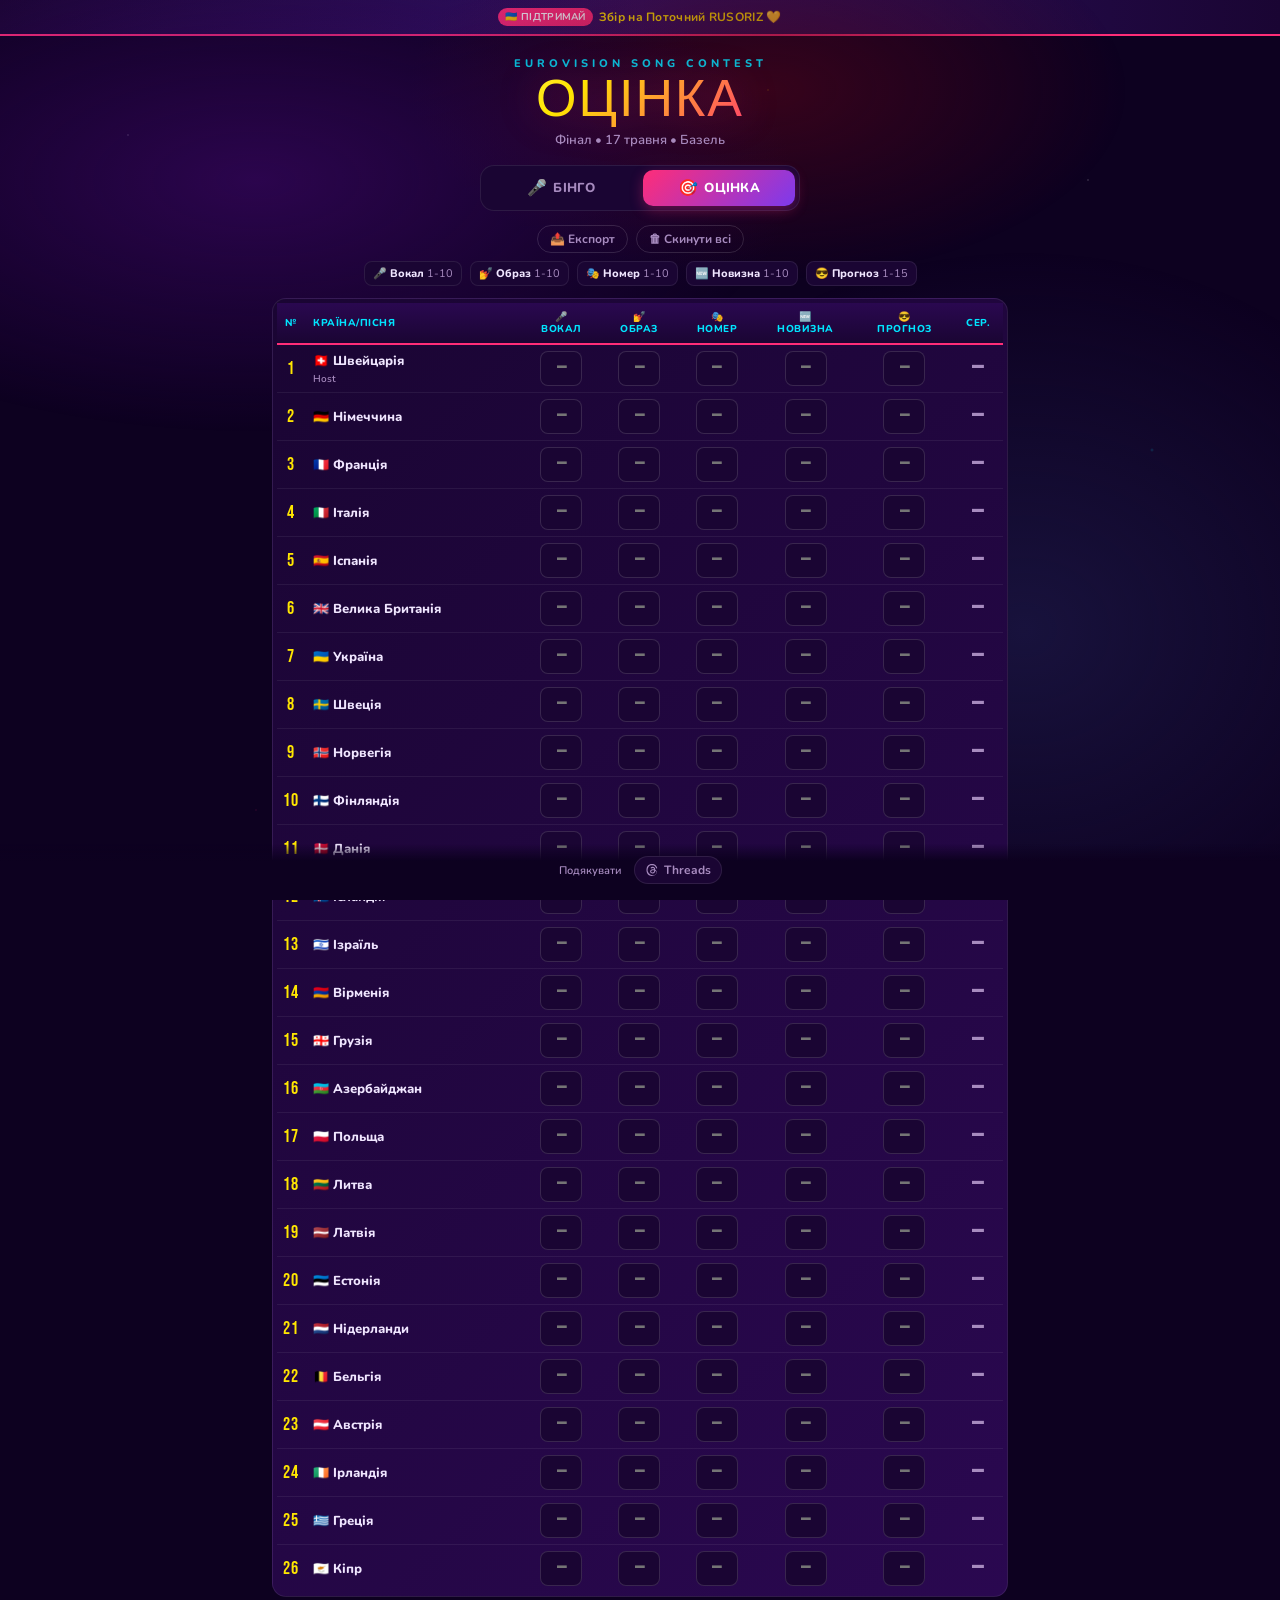
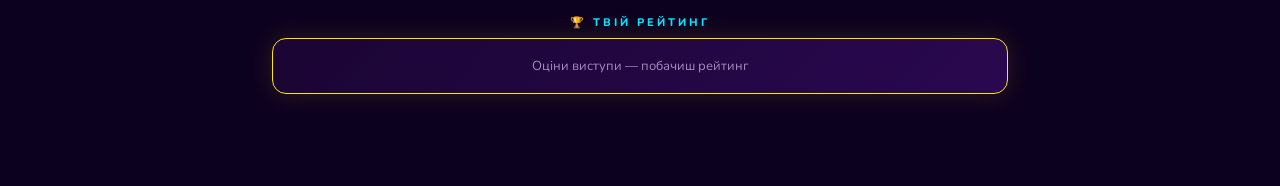
==== rate.html @ 0cf8e0b7 "new page with ratings" ====
<!doctype html>
<html lang="uk">
  <head>
    <meta charset="UTF-8" />
    <meta
      name="viewport"
      content="width=device-width, initial-scale=1.0, maximum-scale=1.0"
    />
    <meta name="theme-color" content="#1a0533" />
    <meta name="apple-mobile-web-app-capable" content="yes" />
    <meta
      name="apple-mobile-web-app-status-bar-style"
      content="black-translucent"
    />
    <meta name="apple-mobile-web-app-title" content="Eurovision Bingo" />
    <meta name="description" content="Оцінюй виступи на фіналі Євробачення 2026" />
    <link rel="manifest" href="manifest.json" />
    <link rel="apple-touch-icon" href="apple-touch-icon.png" />
    <link rel="icon" type="image/png" sizes="192x192" href="icon-192.png" />
    <link rel="icon" type="image/png" sizes="512x512" href="icon-512.png" />

    <!-- Google Analytics (GA4) з Consent Mode v2 -->
    <script
      async
      src="https://www.googletagmanager.com/gtag/js?id=G-YVQWF1XXP8"
    ></script>
    <script>
      window.dataLayer = window.dataLayer || [];
      function gtag() {
        dataLayer.push(arguments);
      }
      gtag("consent", "default", {
        analytics_storage: "denied",
        ad_storage: "denied",
        ad_user_data: "denied",
        ad_personalization: "denied",
      });
      gtag("js", new Date());
      gtag("config", "G-YVQWF1XXP8");
    </script>

    <title>🎤 Оцінювання — Eurovision Bingo 2026</title>
    <link rel="preconnect" href="https://fonts.googleapis.com" />
    <link
      href="https://fonts.googleapis.com/css2?family=Bebas+Neue&family=Nunito:wght@400;600;800;900&display=swap"
      rel="stylesheet"
    />
    <link rel="stylesheet" href="styles.css" />
  </head>
  <body>
    <!-- MONOBANK BANNER -->
    <div class="mono-banner">
      <a
        href="https://send.monobank.ua/jar/2JbpBYkhMv"
        target="_blank"
        rel="noopener"
      >
        <span class="mono-tag">🇺🇦 Підтримай</span>
        Збір на Поточний RUSORIZ 💛
      </a>
    </div>

    <div class="wrap rate-wrap">
      <!-- HEADER -->
      <div class="header">
        <div class="esc-logo">Eurovision Song Contest</div>
        <div class="title">ОЦІНКА</div>
        <div class="subtitle">Фінал • 17 травня • Базель</div>
      </div>

      <!-- PAGE TABS -->
      <div class="page-tabs">
        <a href="index.html" class="page-tab">
          <span class="page-tab-icon">🎤</span>
          <span class="page-tab-label">Бінго</span>
        </a>
        <a href="rate.html" class="page-tab active">
          <span class="page-tab-icon">🎯</span>
          <span class="page-tab-label">Оцінка</span>
        </a>
      </div>

      <!-- ACTIONS -->
      <div class="nav-row">
        <button class="rules-btn" onclick="exportRatings()">📤 Експорт</button>
        <button class="rules-btn" onclick="resetAllRatings()">
          🗑 Скинути всі
        </button>
      </div>

      <!-- LEGEND -->
      <div class="rate-legend">
        <div><b>🎤 Вокал</b> 1-10</div>
        <div><b>💅 Образ</b> 1-10</div>
        <div><b>🎭 Номер</b> 1-10</div>
        <div><b>🆕 Новизна</b> 1-10</div>
        <div><b>😎 Прогноз</b> 1-15</div>
      </div>

      <!-- TABLE -->
      <div class="rate-table-wrap">
        <table class="rate-table" id="rateTable">
          <thead>
            <tr>
              <th class="col-num">№</th>
              <th class="col-country">Країна/Пісня</th>
              <th class="col-score">🎤<br />Вокал</th>
              <th class="col-score">💅<br />Образ</th>
              <th class="col-score">🎭<br />Номер</th>
              <th class="col-score">🆕<br />Новизна</th>
              <th class="col-score">😎<br />Прогноз</th>
              <th class="col-avg">Сер.</th>
            </tr>
          </thead>
          <tbody id="rateBody"></tbody>
        </table>
      </div>

      <!-- LEADERBOARD -->
      <div class="section-label">🏆 Твій рейтинг</div>
      <div class="leaderboard" id="leaderboard">
        <div class="leaderboard-empty">
          Оціни виступи — побачиш рейтинг
        </div>
      </div>
    </div>

    <!-- SOCIAL FOOTER -->
    <div class="social-footer">
      <span class="made-by">Подякувати</span>
      <a
        class="social-link"
        href="https://www.threads.com/@i_kurnytskyi"
        target="_blank"
        rel="noopener"
      >
        <svg viewBox="0 0 24 24">
          <path
            d="M17.83 11.36c-.09-.04-.18-.08-.27-.12-.16-2.93-1.75-4.6-4.43-4.62h-.04c-1.6 0-2.93.68-3.75 1.93l1.47 1.01c.61-.92 1.56-1.12 2.28-1.12h.02c.9.01 1.58.27 2.02.78.32.37.54.88.65 1.52-.83-.14-1.73-.18-2.69-.13-2.71.16-4.45 1.74-4.33 3.94.06 1.12.62 2.08 1.57 2.71.81.53 1.85.79 2.93.73 1.43-.08 2.55-.62 3.34-1.62.6-.76.98-1.74 1.14-2.97.66.4 1.16.93 1.43 1.56.46 1.07.49 2.83-.95 4.26-1.26 1.26-2.78 1.8-5.07 1.82-2.54-.02-4.46-.83-5.71-2.42C5.07 16.13 4.45 14 4.43 12c.02-2 .64-4.13 1.81-5.61C7.49 4.8 9.41 3.99 11.95 3.97c2.56.02 4.51.83 5.81 2.4.64.78 1.12 1.76 1.43 2.92l1.84-.49c-.39-1.42-.99-2.65-1.84-3.68C17.55 2.92 15.13 1.94 12 1.92H12c-3.13.02-5.51 1-7.18 2.96C3.32 6.62 2.55 9.04 2.5 12v.01c.06 2.95.82 5.37 2.32 7.13C6.49 21.07 8.87 22.07 12 22.08h.01c2.78-.02 4.75-.74 6.36-2.36 2.13-2.13 2.07-4.79.92-6.51-.65-.97-1.59-1.79-2.46-1.85zm-4.7 4.78c-1.2.07-2.45-.47-2.51-1.61-.04-.85.6-1.79 2.59-1.91.23-.01.45-.02.67-.02.72 0 1.4.07 2.01.21-.23 2.84-1.55 3.26-2.76 3.33z"
          />
        </svg>
        Threads
      </a>
    </div>

    <script src="rate.js"></script>
  </body>
</html>
---- styles.css ----
:root {
  --bg: #0d0120;
  --surface: #1a0533;
  --surface2: #2a0850;
  --accent1: #ff2d78;
  --accent2: #00e5ff;
  --accent3: #ffe600;
  --gold: #ffd700;
  --text: #f0e6ff;
  --text-dim: #a78bbf;
  --cell-bg: #1e0640;
  --cell-checked: #ff2d78;
  --cell-checked2: #7c3aed;
  --radius: 14px;
  --glow1: 0 0 20px #ff2d7866;
  --glow2: 0 0 20px #00e5ff44;
}

* { box-sizing: border-box; margin: 0; padding: 0; -webkit-tap-highlight-color: transparent; }

body {
  font-family: 'Nunito', sans-serif;
  background: var(--bg);
  color: var(--text);
  min-height: 100vh;
  overflow-x: hidden;
  position: relative;
}

/* Stars background */
body::before {
  content: '';
  position: fixed;
  inset: 0;
  background-image:
    radial-gradient(1px 1px at 10% 15%, #fff8 0%, transparent 100%),
    radial-gradient(1px 1px at 30% 60%, #fff6 0%, transparent 100%),
    radial-gradient(1.5px 1.5px at 50% 30%, #fffc 0%, transparent 100%),
    radial-gradient(1px 1px at 70% 80%, #fff8 0%, transparent 100%),
    radial-gradient(1px 1px at 85% 20%, #fff6 0%, transparent 100%),
    radial-gradient(2px 2px at 90% 50%, #00e5ff44 0%, transparent 100%),
    radial-gradient(1px 1px at 20% 90%, #ff2d7844 0%, transparent 100%),
    radial-gradient(1.5px 1.5px at 60% 10%, #ffe60066 0%, transparent 100%);
  pointer-events: none;
  z-index: 0;
}

/* Gradient mesh bg */
body::after {
  content: '';
  position: fixed;
  inset: 0;
  background:
    radial-gradient(ellipse 60% 40% at 20% 20%, #3b0764aa 0%, transparent 70%),
    radial-gradient(ellipse 50% 60% at 80% 70%, #1e1b4baa 0%, transparent 70%),
    radial-gradient(ellipse 40% 30% at 60% 10%, #4c0519aa 0%, transparent 70%);
  pointer-events: none;
  z-index: 0;
}

.wrap { position: relative; z-index: 1; max-width: 480px; margin: 0 auto; padding: 0 12px 100px; }

/* MONOBANK BANNER */
.mono-banner {
  background: linear-gradient(90deg, #1a0533, #2d1060, #1a0533);
  border-bottom: 2px solid var(--accent1);
  padding: 8px 16px;
  text-align: center;
  font-size: 12px;
  font-weight: 700;
  letter-spacing: 0.3px;
}
.mono-banner a {
  color: var(--accent3);
  text-decoration: none;
  display: flex;
  align-items: center;
  justify-content: center;
  gap: 6px;
}
.mono-banner a:hover { color: #fff; }
.mono-tag { background: var(--accent1); color: #fff; padding: 2px 7px; border-radius: 20px; font-size: 10px; text-transform: uppercase; }

/* HEADER */
.header {
  padding: 20px 0 8px;
  text-align: center;
  position: relative;
}
.esc-logo {
  font-size: 11px;
  font-weight: 800;
  letter-spacing: 4px;
  text-transform: uppercase;
  color: var(--accent2);
  opacity: 0.8;
  margin-bottom: 4px;
}
.title {
  font-family: 'Bebas Neue', sans-serif;
  font-size: 52px;
  line-height: 1;
  background: linear-gradient(135deg, #fff 0%, var(--accent3) 40%, var(--accent1) 70%, var(--accent2) 100%);
  -webkit-background-clip: text;
  -webkit-text-fill-color: transparent;
  background-clip: text;
  letter-spacing: 2px;
  filter: drop-shadow(0 0 20px #ff2d7855);
}
.subtitle {
  font-size: 13px;
  color: var(--text-dim);
  margin-top: 4px;
  font-weight: 600;
}

/* HEART DECO */
.heart-row {
  display: flex;
  justify-content: center;
  gap: 6px;
  margin: 10px 0;
  font-size: 18px;
  animation: pulse 2s ease-in-out infinite;
}
@keyframes pulse {
  0%,100% { transform: scale(1); }
  50% { transform: scale(1.1); }
}

/* PACK SELECTOR */
.section-label {
  font-size: 11px;
  font-weight: 800;
  letter-spacing: 3px;
  text-transform: uppercase;
  color: var(--accent2);
  margin: 18px 0 8px;
  text-align: center;
}
.packs-wrap {
  position: relative;
  margin: 0 -4px;
}
.packs-wrap::after {
  content: '';
  position: absolute;
  top: 0; right: 0; bottom: 6px;
  width: 28px;
  background: linear-gradient(90deg, transparent, var(--bg) 85%);
  pointer-events: none;
  border-radius: 0 30px 30px 0;
}
.packs {
  display: flex;
  gap: 8px;
  overflow-x: auto;
  /* top/bottom/left padding потрібен щоб glow активної кнопки не обрізався scroll-контейнером */
  padding: 10px 18px 12px 10px;
  margin: -6px 0 -8px; /* компенсуємо приріст висоти */
  scrollbar-width: none;
  -webkit-overflow-scrolling: touch;
  scroll-snap-type: x proximity;
}
.packs::-webkit-scrollbar { display: none; }
.pack-btn {
  flex: 0 0 auto;
  background: var(--surface);
  border: 2px solid #ffffff22;
  border-radius: 30px;
  padding: 7px 14px;
  font-family: 'Nunito', sans-serif;
  font-size: 12px;
  font-weight: 800;
  color: var(--text-dim);
  cursor: pointer;
  transition: all 0.2s;
  white-space: nowrap;
  scroll-snap-align: start;
}
.pack-btn:hover { border-color: var(--accent1); color: var(--text); }
.pack-btn.active {
  background: linear-gradient(135deg, var(--accent1), var(--cell-checked2));
  border-color: transparent;
  color: #fff;
  box-shadow: var(--glow1);
}

/* PLAYER NAME */
.name-row {
  display: flex;
  gap: 8px;
  margin: 4px 0 12px;
}
.name-input {
  flex: 1;
  background: var(--surface);
  border: 2px solid #ffffff22;
  border-radius: 10px;
  padding: 10px 14px;
  font-family: 'Nunito', sans-serif;
  font-size: 14px;
  font-weight: 700;
  color: var(--text);
  outline: none;
  transition: border-color 0.2s;
}
.name-input:focus { border-color: var(--accent2); }
.name-input::placeholder { color: var(--text-dim); }
.shuffle-btn {
  background: var(--surface2);
  border: 2px solid #ffffff22;
  border-radius: 10px;
  padding: 10px 14px;
  font-size: 18px;
  cursor: pointer;
  transition: all 0.2s;
  color: var(--text);
}
.shuffle-btn:hover { border-color: var(--accent3); transform: rotate(180deg); }

/* BINGO CARD */
.card-wrap {
  position: relative;
}
.card-header {
  display: flex;
  justify-content: space-between;
  align-items: center;
  margin-bottom: 8px;
}
.player-tag {
  font-size: 13px;
  font-weight: 800;
  color: var(--accent3);
}
.progress-bar-wrap {
  flex: 1;
  margin: 0 12px;
  height: 6px;
  background: var(--surface2);
  border-radius: 10px;
  overflow: hidden;
}
.progress-bar {
  height: 100%;
  background: linear-gradient(90deg, var(--accent1), var(--accent2));
  border-radius: 10px;
  transition: width 0.4s cubic-bezier(.34,1.56,.64,1);
  width: 0%;
}
.progress-txt { font-size: 12px; color: var(--text-dim); font-weight: 700; }

.bingo-grid {
  display: grid;
  grid-template-columns: repeat(5, 1fr);
  gap: 5px;
}

.bingo-cell {
  aspect-ratio: 5 / 6;
  background: var(--cell-bg);
  border: 1.5px solid #ffffff18;
  border-radius: 10px;
  display: flex;
  flex-direction: column;
  align-items: center;
  justify-content: center;
  text-align: center;
  font-weight: 800;
  line-height: 1.15;
  padding: 5px 4px;
  cursor: pointer;
  transition: all 0.2s cubic-bezier(.34,1.56,.64,1);
  user-select: none;
  position: relative;
  overflow: hidden;
  color: var(--text);
  gap: 2px;
}
.bingo-cell::before {
  content: '';
  position: absolute;
  inset: 0;
  background: linear-gradient(135deg, #ffffff08, transparent);
  border-radius: inherit;
}
.bingo-cell:hover { transform: scale(1.05); border-color: var(--accent1); }
.bingo-cell.checked {
  background: linear-gradient(135deg, var(--accent1) 0%, var(--cell-checked2) 100%);
  border-color: transparent;
  box-shadow: var(--glow1);
  color: #fff;
  transform: scale(1.04);
}
.bingo-cell.checked::after {
  content: '✓';
  position: absolute;
  top: 2px; right: 4px;
  font-size: 10px;
  opacity: 0.6;
}
.bingo-cell.free {
  background: linear-gradient(135deg, var(--accent3), #ff8c00);
  border-color: transparent;
  color: var(--bg);
  font-size: 13px;
  box-shadow: 0 0 15px #ffe60055;
}
.bingo-cell.free .cell-emoji { font-size: 18px; }
.bingo-cell.line-win {
  animation: lineWin 0.5s ease forwards;
}
@keyframes lineWin {
  0% { transform: scale(1); }
  50% { transform: scale(1.15); box-shadow: 0 0 30px var(--accent3); }
  100% { transform: scale(1.06); }
}
.cell-emoji {
  font-size: 18px;
  line-height: 1;
  flex: 0 0 auto;
}
.cell-text {
  display: block;
  width: 100%;
  font-size: 10px;
  word-break: break-word;
  overflow-wrap: anywhere;
  hyphens: auto;
}

/* BINGO LETTERS */
.bingo-letters {
  display: grid;
  grid-template-columns: repeat(5, 1fr);
  gap: 5px;
  margin-bottom: 5px;
}
.bingo-letter {
  text-align: center;
  font-family: 'Bebas Neue', sans-serif;
  font-size: 22px;
  color: var(--accent2);
  letter-spacing: 1px;
}

/* WIN OVERLAY */
.win-overlay {
  display: none;
  position: fixed;
  inset: 0;
  background: #0d012099;
  backdrop-filter: blur(10px);
  z-index: 100;
  align-items: center;
  justify-content: center;
  flex-direction: column;
  text-align: center;
  padding: 24px;
}
.win-overlay.show { display: flex; animation: fadeIn 0.4s ease; }
@keyframes fadeIn { from { opacity: 0; transform: scale(0.9); } to { opacity: 1; transform: scale(1); } }

.win-box {
  background: linear-gradient(135deg, var(--surface) 0%, var(--surface2) 100%);
  border: 2px solid var(--accent3);
  border-radius: 24px;
  padding: 32px 28px;
  max-width: 340px;
  width: 100%;
  box-shadow: 0 0 60px #ffe60044, 0 0 120px #ff2d7822;
}
.win-title {
  font-family: 'Bebas Neue', sans-serif;
  font-size: 64px;
  line-height: 1;
  background: linear-gradient(135deg, var(--accent3), var(--accent1));
  -webkit-background-clip: text;
  -webkit-text-fill-color: transparent;
  background-clip: text;
  animation: shimmer 1.5s linear infinite;
}
@keyframes shimmer {
  0% { filter: hue-rotate(0deg) drop-shadow(0 0 10px #ffe60099); }
  100% { filter: hue-rotate(30deg) drop-shadow(0 0 20px #ff2d7899); }
}
.win-subtitle { font-size: 16px; color: var(--text-dim); margin: 8px 0 20px; font-weight: 600; }
.confetti-row { font-size: 32px; margin-bottom: 12px; }
.btn {
  display: inline-flex;
  align-items: center;
  gap: 8px;
  padding: 12px 24px;
  border-radius: 30px;
  font-family: 'Nunito', sans-serif;
  font-size: 15px;
  font-weight: 800;
  cursor: pointer;
  border: none;
  transition: all 0.2s;
  text-decoration: none;
}
.btn-primary {
  background: linear-gradient(135deg, var(--accent1), var(--cell-checked2));
  color: #fff;
  box-shadow: var(--glow1);
}
.btn-primary:hover { transform: scale(1.05); }
.btn-secondary {
  background: var(--surface2);
  color: var(--text);
  border: 2px solid #ffffff22;
  margin-top: 10px;
}
.btn-secondary:hover { border-color: var(--accent2); }
.win-btns { display: flex; flex-direction: column; gap: 8px; }

/* INSTALL BANNER */
.install-banner {
  background: var(--surface2);
  border: 1.5px solid var(--accent2);
  border-radius: var(--radius);
  padding: 12px 16px;
  margin: 14px 0;
  display: flex;
  align-items: center;
  gap: 12px;
  cursor: pointer;
}
.install-banner.hidden { display: none; }
.install-icon { font-size: 28px; }
.install-text { flex: 1; }
.install-text strong { display: block; font-size: 13px; color: var(--accent2); }
.install-text span { font-size: 11px; color: var(--text-dim); line-height: 1.4; }
.install-close { font-size: 18px; color: var(--text-dim); padding: 4px; cursor: pointer; }

/* SOCIAL FOOTER */
.social-footer {
  position: fixed;
  bottom: 0; left: 0; right: 0;
  background: linear-gradient(0deg, var(--bg) 70%, transparent);
  padding: 12px 16px 16px;
  display: flex;
  align-items: center;
  justify-content: center;
  gap: 12px;
  z-index: 10;
}
.made-by { font-size: 11px; color: var(--text-dim); font-weight: 600; }
.social-link {
  display: flex;
  align-items: center;
  gap: 5px;
  color: var(--text-dim);
  text-decoration: none;
  font-size: 12px;
  font-weight: 700;
  padding: 5px 10px;
  border-radius: 20px;
  background: var(--surface);
  border: 1.5px solid #ffffff18;
  transition: all 0.2s;
}
.social-link:hover { color: var(--text); border-color: var(--accent1); }
.social-link svg { width: 14px; height: 14px; fill: currentColor; }

/* EASTER EGG */
.easter-egg {
  position: fixed;
  bottom: 60px;
  right: 16px;
  width: 36px;
  height: 36px;
  background: radial-gradient(circle, #ffe60033, transparent);
  border-radius: 50%;
  cursor: pointer;
  opacity: 0.15;
  transition: opacity 0.3s;
  display: flex;
  align-items: center;
  justify-content: center;
  font-size: 18px;
  z-index: 5;
}
.easter-egg:hover { opacity: 1; }

/* ANIMATIONS */
@keyframes cellPop {
  0% { transform: scale(1); }
  40% { transform: scale(1.25) rotate(-3deg); }
  100% { transform: scale(1.04); }
}
.cell-pop { animation: cellPop 0.3s cubic-bezier(.34,1.56,.64,1) forwards; }

/* BINGO shout */
.bingo-shout {
  position: fixed;
  top: 50%;
  left: 50%;
  transform: translate(-50%, -50%) scale(0);
  font-family: 'Bebas Neue', sans-serif;
  font-size: 120px;
  color: var(--accent3);
  text-shadow: 0 0 40px #ffe600, 0 0 80px #ff2d78;
  pointer-events: none;
  z-index: 200;
  animation: none;
}
.bingo-shout.fire {
  animation: shoutAnim 0.8s cubic-bezier(.34,1.56,.64,1) forwards;
}
@keyframes shoutAnim {
  0% { transform: translate(-50%, -50%) scale(0) rotate(-10deg); opacity: 0; }
  50% { transform: translate(-50%, -50%) scale(1.2) rotate(5deg); opacity: 1; }
  80% { transform: translate(-50%, -50%) scale(0.95) rotate(-2deg); opacity: 1; }
  100% { transform: translate(-50%, -50%) scale(1) rotate(0deg); opacity: 1; }
}

/* Sparkles */
.sparkle {
  position: fixed;
  pointer-events: none;
  z-index: 150;
  font-size: 20px;
  animation: sparkleFly 1s ease-out forwards;
}
@keyframes sparkleFly {
  0% { transform: translate(0,0) scale(1); opacity: 1; }
  100% { transform: translate(var(--tx), var(--ty)) scale(0); opacity: 0; }
}

.stats-row {
  display: flex;
  gap: 8px;
  margin: 10px 0;
}
.stat-box {
  flex: 1;
  background: var(--surface);
  border-radius: 10px;
  padding: 10px;
  text-align: center;
  border: 1.5px solid #ffffff12;
}
.stat-num {
  font-family: 'Bebas Neue', sans-serif;
  font-size: 28px;
  color: var(--accent2);
  line-height: 1;
}
.stat-lbl { font-size: 9px; font-weight: 800; color: var(--text-dim); text-transform: uppercase; letter-spacing: 1px; }

/* Rules popup */
.rules-btn {
  background: none;
  border: 1.5px solid #ffffff22;
  border-radius: 20px;
  padding: 5px 12px;
  color: var(--text-dim);
  font-size: 12px;
  font-weight: 700;
  cursor: pointer;
  font-family: 'Nunito', sans-serif;
  transition: all 0.2s;
}
.rules-btn:hover { color: var(--text); border-color: var(--accent2); }

/* ROTATE HINT */
.rotate-hint {
  position: fixed;
  top: 40px;
  left: 8px;
  z-index: 20;
  display: inline-flex;
  align-items: center;
  gap: 4px;
  padding: 5px 9px 5px 7px;
  background: rgba(26, 5, 51, 0.7);
  border: 1px solid #ffffff22;
  border-radius: 20px;
  font-size: 11px;
  font-weight: 700;
  color: var(--text-dim);
  letter-spacing: 0.3px;
  cursor: pointer;
  opacity: 0;
  transform: translateY(-4px);
  pointer-events: none;
  transition: opacity 0.4s ease, transform 0.4s ease;
  backdrop-filter: blur(6px);
  animation: rotateHintNudge 5s ease-in-out 2s infinite;
}
.rotate-hint.visible {
  opacity: 0.55;
  transform: translateY(0);
  pointer-events: auto;
}
.rotate-hint:hover { opacity: 1; border-color: var(--accent2); color: var(--text); }
.rotate-hint-phone {
  font-size: 14px;
  display: inline-block;
  transform-origin: center;
  animation: rotatePhone 5s ease-in-out 2s infinite;
}
.rotate-hint-arrow {
  font-size: 12px;
  color: var(--accent2);
  display: inline-block;
  animation: rotateArrow 5s ease-in-out 2s infinite;
}
.rotate-hint-text { font-size: 10px; opacity: 0.85; }

@keyframes rotateHintNudge {
  0%, 12%, 100% { transform: translateY(0); }
  6% { transform: translateY(-2px); }
}
@keyframes rotatePhone {
  0%, 50%, 100% { transform: rotate(0deg); }
  10% { transform: rotate(-15deg); }
  20% { transform: rotate(-90deg); }
  30% { transform: rotate(-90deg); }
  40% { transform: rotate(0deg); }
}
@keyframes rotateArrow {
  0%, 50%, 100% { opacity: 0.4; }
  20% { opacity: 1; }
}
.rotate-hint.dismissed { display: none !important; }

@media (orientation: landscape) {
  .rotate-hint { display: none; }

  /* Landscape: розширюємо область картки, щоб плитки стали більшими */
  .wrap { max-width: 760px; padding-bottom: 80px; }
  .bingo-cell { font-size: 11px; padding: 6px; }
  .cell-emoji { font-size: 18px; }
}

/* RULES MODAL */
.rules-overlay {
  display: none;
  position: fixed;
  inset: 0;
  background: #0d012099;
  backdrop-filter: blur(10px);
  z-index: 150;
  align-items: flex-start;
  justify-content: center;
  padding: 24px 12px;
  overflow-y: auto;
}
.rules-overlay.show { display: flex; animation: fadeIn 0.3s ease; }

.rules-box {
  position: relative;
  background: linear-gradient(135deg, var(--surface) 0%, var(--surface2) 100%);
  border: 2px solid var(--accent2);
  border-radius: 24px;
  padding: 28px 22px 22px;
  max-width: 440px;
  width: 100%;
  margin: auto 0;
  box-shadow: 0 0 40px #00e5ff33, 0 0 100px #ff2d7822;
}

.rules-close {
  position: absolute;
  top: 12px; right: 12px;
  width: 32px; height: 32px;
  border-radius: 50%;
  background: var(--surface2);
  border: 1.5px solid #ffffff22;
  color: var(--text-dim);
  font-size: 14px;
  font-weight: 800;
  cursor: pointer;
  transition: all 0.2s;
  display: flex;
  align-items: center;
  justify-content: center;
  font-family: 'Nunito', sans-serif;
}
.rules-close:hover { color: var(--text); border-color: var(--accent1); transform: rotate(90deg); }

.rules-title {
  font-family: 'Bebas Neue', sans-serif;
  font-size: 36px;
  line-height: 1;
  text-align: center;
  background: linear-gradient(135deg, var(--accent3), var(--accent1) 60%, var(--accent2));
  -webkit-background-clip: text;
  -webkit-text-fill-color: transparent;
  background-clip: text;
  letter-spacing: 1.5px;
  margin-bottom: 18px;
}

.rules-section {
  background: rgba(255,255,255,0.03);
  border: 1px solid #ffffff14;
  border-radius: 12px;
  padding: 10px 12px;
  margin-bottom: 8px;
}
.rules-h {
  font-size: 14px;
  font-weight: 800;
  color: var(--accent3);
  letter-spacing: 0.3px;
  margin-bottom: 4px;
}
.rules-section p {
  font-size: 13px;
  line-height: 1.45;
  color: var(--text);
  font-weight: 500;
}
.rules-section p b {
  color: var(--accent2);
  font-weight: 800;
}

.rules-ok {
  width: 100%;
  margin-top: 12px;
  justify-content: center;
}

/* INSTALL BUTTON */
.install-btn {
  font-size: 16px;
  padding: 5px 10px;
}
.install-btn:hover { color: var(--accent3); border-color: var(--accent3); }

/* Якщо вже встановлено — ховаємо всі точки входу */
body.is-installed .install-banner,
body.is-installed .install-btn { display: none !important; }

/* Робимо банер банер-кнопкою, із hover/active */
.install-banner { transition: transform 0.2s, border-color 0.2s; }
.install-banner:hover { transform: translateY(-1px); border-color: var(--accent3); }
.install-banner:active { transform: scale(0.98); }

/* INSTALL HELP MODAL */
.install-lead {
  font-size: 14px;
  color: var(--text);
  margin-bottom: 14px;
  line-height: 1.4;
  font-weight: 600;
}
.install-step {
  display: flex;
  gap: 12px;
  align-items: flex-start;
  background: rgba(255,255,255,0.03);
  border: 1px solid #ffffff14;
  border-radius: 12px;
  padding: 12px;
  margin-bottom: 8px;
}
.install-step-num {
  flex: 0 0 28px;
  width: 28px;
  height: 28px;
  border-radius: 50%;
  background: linear-gradient(135deg, var(--accent1), var(--cell-checked2));
  color: #fff;
  font-family: 'Bebas Neue', sans-serif;
  font-size: 18px;
  display: flex;
  align-items: center;
  justify-content: center;
  box-shadow: var(--glow1);
}
.install-step-text {
  flex: 1;
  font-size: 13px;
  line-height: 1.45;
  color: var(--text);
  font-weight: 500;
}
.install-step-text b { color: var(--accent2); font-weight: 800; }
.install-step-icon {
  display: inline-block;
  font-size: 16px;
  vertical-align: middle;
  margin: 0 2px;
}
.install-note {
  font-size: 12px;
  color: var(--text-dim);
  margin-top: 10px;
  padding: 8px 10px;
  background: rgba(0, 229, 255, 0.06);
  border-left: 3px solid var(--accent2);
  border-radius: 6px;
  line-height: 1.4;
}
.install-note b { color: var(--accent2); }

/* EASTER EGG #2 — gift */
.gift-egg {
  position: fixed;
  left: 50%;
  bottom: 60px;
  transform: translateX(-50%) translateY(8px);
  display: none;
  align-items: center;
  gap: 6px;
  padding: 6px 14px;
  font-family: 'Bebas Neue', sans-serif;
  font-size: 18px;
  letter-spacing: 1.5px;
  text-transform: uppercase;
  color: var(--accent3);
  opacity: 0;
  pointer-events: none;
  cursor: pointer;
  z-index: 6;
  user-select: none;
  text-shadow: 0 0 18px #ffe60088, 0 0 32px #ff2d7855;
  transition: transform 0.4s ease, opacity 0.4s ease;
}
.gift-egg.visible {
  display: inline-flex;
  opacity: 0.45;
  pointer-events: auto;
  animation: giftFloat 4s ease-in-out infinite;
}
.gift-egg.visible:hover { opacity: 0.95; }
.gift-egg-emoji {
  font-size: 22px;
  display: inline-block;
  animation: giftWiggle 3s ease-in-out infinite;
}
.gift-egg-text {
  background: linear-gradient(90deg, var(--accent3), var(--accent1), var(--accent2), var(--accent3));
  background-size: 300% 100%;
  -webkit-background-clip: text;
  -webkit-text-fill-color: transparent;
  background-clip: text;
  animation: giftShimmer 3s linear infinite;
}
@keyframes giftFloat {
  0%, 100% { transform: translateX(-50%) translateY(0); opacity: 0.45; }
  50% { transform: translateX(-50%) translateY(-6px); opacity: 0.7; }
}
@keyframes giftWiggle {
  0%, 100% { transform: rotate(0deg); }
  25% { transform: rotate(-8deg); }
  75% { transform: rotate(8deg); }
}
@keyframes giftShimmer {
  0% { background-position: 0% 50%; }
  100% { background-position: 300% 50%; }
}

/* Якщо win-overlay або інша модалка відкрита — ховаємо подарунок */
body:has(.win-overlay.show) .gift-egg,
body:has(.rules-overlay.show) .gift-egg { display: none !important; }

/* CUSTOM EDIT ROW (contextual, shows only when "Свої" pack is active) */
.custom-edit-row {
  display: flex;
  justify-content: center;
  margin: 4px 0 0;
  animation: customEditFadeIn 0.3s ease;
}
.custom-edit-row[hidden] { display: none; }
@keyframes customEditFadeIn {
  from { opacity: 0; transform: translateY(-4px); }
  to { opacity: 1; transform: translateY(0); }
}
.custom-edit-btn-inline {
  display: inline-flex;
  align-items: center;
  gap: 6px;
  padding: 7px 14px;
  background: rgba(255, 230, 0, 0.06);
  border: 1.5px dashed var(--accent3);
  border-radius: 20px;
  font-family: 'Nunito', sans-serif;
  font-size: 12px;
  font-weight: 800;
  color: var(--accent3);
  cursor: pointer;
  transition: all 0.2s;
}
.custom-edit-btn-inline:hover {
  background: rgba(255, 230, 0, 0.15);
  transform: translateY(-1px);
}
.custom-edit-icon { font-size: 14px; }

/* SETTINGS CARD (game-mode toggles — visually different from pack chips) */
.settings-card {
  display: flex;
  align-items: center;
  gap: 12px;
  padding: 12px 14px;
  background: linear-gradient(135deg, var(--surface), var(--surface2));
  border: 1.5px solid #ffffff15;
  border-radius: 14px;
  margin-bottom: 8px;
  cursor: pointer;
  transition: all 0.2s;
  position: relative;
  overflow: hidden;
}
.settings-card::before {
  content: '';
  position: absolute;
  inset: 0;
  background: linear-gradient(135deg, transparent 60%, #ff2d7811);
  pointer-events: none;
  transition: opacity 0.3s;
  opacity: 0;
}
.settings-card:hover { border-color: var(--accent1); }
.settings-card:hover::before { opacity: 1; }
.settings-card:active { transform: scale(0.99); }

.settings-icon {
  font-size: 28px;
  flex: 0 0 auto;
  line-height: 1;
  filter: grayscale(0.4);
  transition: filter 0.2s;
}
.settings-card:has(.toggle-switch.active) .settings-icon {
  filter: grayscale(0) drop-shadow(0 0 6px #ff2d7866);
}

.settings-info {
  flex: 1;
  min-width: 0;
}
.settings-title {
  font-size: 15px;
  font-weight: 800;
  color: var(--text);
  letter-spacing: 0.2px;
  margin-bottom: 2px;
}
.settings-desc {
  font-size: 11px;
  font-weight: 600;
  color: var(--text-dim);
  line-height: 1.3;
}

/* iOS-style toggle switch */
.toggle-switch {
  position: relative;
  width: 48px;
  height: 28px;
  flex: 0 0 auto;
  background: var(--surface2);
  border: 1.5px solid #ffffff22;
  border-radius: 20px;
  cursor: pointer;
  transition: all 0.25s ease;
  box-shadow: inset 0 1px 3px rgba(0, 0, 0, 0.3);
}
.toggle-switch::before {
  content: '';
  position: absolute;
  top: 2px;
  left: 2px;
  width: 20px;
  height: 20px;
  background: #fff;
  border-radius: 50%;
  transition: transform 0.25s cubic-bezier(.34, 1.56, .64, 1);
  box-shadow: 0 2px 4px rgba(0, 0, 0, 0.4);
}
.toggle-switch.active {
  background: linear-gradient(135deg, var(--accent1), var(--cell-checked2));
  border-color: transparent;
  box-shadow: 0 0 14px #ff2d7866, inset 0 1px 2px rgba(0, 0, 0, 0.2);
}
.toggle-switch.active::before {
  transform: translateX(20px);
}

/* Hard-center cell: відрізняється від звичайних легкою рамкою */
.bingo-cell.hard-center {
  border: 1.5px dashed var(--accent3);
  box-shadow: inset 0 0 12px #ffe60022;
}
.bingo-cell.hard-center.checked { border-style: solid; }

/* CUSTOM EVENTS EDITOR */
.custom-form {
  display: flex;
  gap: 6px;
  margin-bottom: 10px;
}
.custom-emoji-input {
  flex: 0 0 60px;
  text-align: center;
  font-size: 22px;
}
.custom-form .name-input { font-size: 13px; padding: 9px 10px; }
.custom-add-btn {
  flex: 0 0 auto;
  padding: 8px 14px;
  font-size: 18px;
}
.custom-counter {
  text-align: center;
  font-size: 12px;
  font-weight: 800;
  color: var(--text-dim);
  letter-spacing: 0.5px;
  margin-bottom: 8px;
  padding: 4px 10px;
  background: rgba(255,255,255,0.03);
  border-radius: 10px;
}
.custom-counter.ok { color: var(--accent3); }
.custom-list {
  display: flex;
  flex-direction: column;
  gap: 4px;
  max-height: 280px;
  overflow-y: auto;
  margin-bottom: 12px;
  padding-right: 4px;
}
.custom-item {
  display: flex;
  align-items: center;
  gap: 8px;
  background: rgba(255,255,255,0.04);
  border: 1px solid #ffffff10;
  border-radius: 8px;
  padding: 6px 10px;
}
.custom-item-emoji { font-size: 20px; flex: 0 0 28px; text-align: center; }
.custom-item-text { flex: 1; font-size: 13px; color: var(--text); word-break: break-word; }
.custom-item-del {
  flex: 0 0 auto;
  background: transparent;
  border: 1px solid transparent;
  color: var(--text-dim);
  font-size: 15px;
  padding: 4px 8px;
  border-radius: 6px;
  cursor: pointer;
  transition: all 0.2s;
}
.custom-item-del:hover { color: var(--accent1); border-color: var(--accent1); }

/* CUSTOM SHARE / IMPORT */
.custom-share-btn {
  width: 100%;
  justify-content: center;
  margin-top: 8px;
  background: rgba(0, 229, 255, 0.08);
  border: 1.5px dashed var(--accent2);
  color: var(--accent2);
}
.custom-share-btn:hover {
  background: rgba(0, 229, 255, 0.18);
  border-color: var(--accent2);
}

.import-count {
  display: block;
  font-size: 12px;
  color: var(--text-dim);
  margin-top: 4px;
  font-weight: 600;
}
.import-more {
  text-align: center;
  font-size: 12px;
  color: var(--text-dim);
  font-style: italic;
  padding: 6px;
}
.import-actions {
  display: flex;
  flex-direction: column;
  gap: 6px;
  margin-top: 12px;
}
.import-actions .btn {
  width: 100%;
  justify-content: center;
}

/* COOKIE CONSENT BANNER */
.cookie-banner {
  position: fixed;
  left: 12px;
  right: 12px;
  bottom: 80px; /* над social-footer */
  max-width: 460px;
  margin: 0 auto;
  background: linear-gradient(135deg, var(--surface), var(--surface2));
  border: 1.5px solid var(--accent2);
  border-radius: 14px;
  padding: 14px 16px;
  z-index: 200;
  box-shadow: 0 10px 40px rgba(0, 0, 0, 0.5), 0 0 30px #00e5ff22;
  display: none;
  animation: cookieSlideUp 0.4s cubic-bezier(.34, 1.56, .64, 1);
}
.cookie-banner.show { display: block; }

@keyframes cookieSlideUp {
  from { opacity: 0; transform: translateY(24px); }
  to { opacity: 1; transform: translateY(0); }
}

.cookie-text {
  font-size: 13px;
  line-height: 1.45;
  color: var(--text);
  margin-bottom: 10px;
  font-weight: 600;
}
.cookie-text b { color: var(--accent2); font-weight: 800; }

.cookie-actions {
  display: flex;
  gap: 8px;
}
.cookie-actions .btn {
  flex: 1;
  justify-content: center;
  padding: 10px 12px;
  font-size: 13px;
  margin-top: 0;
}

/* RATE PAGE */
.rate-wrap { max-width: 760px; }

.nav-row {
  display: flex;
  gap: 8px;
  justify-content: center;
  margin: 8px 0 4px;
  flex-wrap: wrap;
}

.rate-legend {
  display: flex;
  gap: 8px;
  flex-wrap: wrap;
  justify-content: center;
  margin: 8px 0 12px;
  font-size: 11px;
  color: var(--text-dim);
}
.rate-legend > div {
  background: var(--surface);
  border: 1px solid #ffffff15;
  border-radius: 8px;
  padding: 4px 8px;
}
.rate-legend b { color: var(--text); font-weight: 800; }

.rate-table-wrap {
  background: linear-gradient(135deg, var(--surface), var(--surface2));
  border: 1.5px solid #ffffff15;
  border-radius: 14px;
  overflow-x: auto;
  -webkit-overflow-scrolling: touch;
  padding: 4px;
  margin-bottom: 16px;
}

.rate-table {
  width: 100%;
  border-collapse: separate;
  border-spacing: 0;
  min-width: 560px;
  font-size: 12px;
  color: var(--text);
}
.rate-table thead th {
  position: sticky;
  top: 0;
  background: linear-gradient(180deg, #2a0850, #1a0533);
  color: var(--accent2);
  font-family: 'Nunito', sans-serif;
  font-size: 10px;
  font-weight: 800;
  text-transform: uppercase;
  letter-spacing: 0.5px;
  padding: 8px 4px;
  text-align: center;
  line-height: 1.2;
  border-bottom: 2px solid var(--accent1);
  z-index: 1;
}
.rate-table thead th.col-country {
  text-align: left;
  padding-left: 8px;
}
.rate-table tbody td {
  padding: 6px 4px;
  border-bottom: 1px solid #ffffff10;
  text-align: center;
  vertical-align: middle;
}
.rate-table tbody tr:last-child td {
  border-bottom: none;
}
.rate-table tbody tr:hover td {
  background: rgba(255, 255, 255, 0.03);
}
.rate-table .num {
  font-family: 'Bebas Neue', sans-serif;
  font-size: 18px;
  color: var(--accent3);
  width: 28px;
  letter-spacing: 1px;
}
.rate-table .country {
  text-align: left;
  padding-left: 8px;
  min-width: 120px;
}
.country-name {
  font-size: 13px;
  font-weight: 800;
  white-space: nowrap;
  overflow: hidden;
  text-overflow: ellipsis;
  max-width: 160px;
}
.country-song {
  font-size: 10px;
  color: var(--text-dim);
  font-weight: 600;
  margin-top: 2px;
  white-space: nowrap;
  overflow: hidden;
  text-overflow: ellipsis;
  max-width: 160px;
}

.rate-table .score input {
  width: 42px;
  background: var(--surface);
  border: 1.5px solid #ffffff22;
  border-radius: 8px;
  padding: 6px 2px;
  font-family: 'Bebas Neue', sans-serif;
  font-size: 18px;
  font-weight: 700;
  color: var(--text);
  outline: none;
  text-align: center;
  -moz-appearance: textfield;
  appearance: textfield;
  transition: all 0.15s;
}
.rate-table .score input::-webkit-outer-spin-button,
.rate-table .score input::-webkit-inner-spin-button {
  -webkit-appearance: none;
  margin: 0;
}
.rate-table .score input:focus {
  border-color: var(--accent2);
  background: var(--surface2);
  box-shadow: 0 0 8px #00e5ff44;
}
.rate-table .score input:not(:placeholder-shown) {
  border-color: var(--accent1);
  color: var(--accent3);
}

.rate-table .avg-cell {
  font-family: 'Bebas Neue', sans-serif;
  font-size: 22px;
  font-weight: 800;
  color: var(--text-dim);
  letter-spacing: 1px;
  width: 50px;
}
.rate-table .avg-cell.filled {
  color: var(--accent3);
  text-shadow: 0 0 12px #ffe60066;
}

/* LEADERBOARD */
.leaderboard {
  background: linear-gradient(135deg, var(--surface), var(--surface2));
  border: 1.5px solid var(--accent3);
  border-radius: 14px;
  padding: 12px;
  margin-bottom: 12px;
  box-shadow: 0 0 24px #ffe60022;
}
.leaderboard-empty {
  text-align: center;
  font-size: 13px;
  color: var(--text-dim);
  padding: 6px;
}
.leaderboard-row {
  display: flex;
  align-items: center;
  gap: 12px;
  padding: 5px 10px;
  border-radius: 10px;
  background: rgba(255, 255, 255, 0.03);
  margin-bottom: 4px;
}
.leaderboard-row:last-child { margin-bottom: 0; }

/* Medal-рядки (перші 3) — крупніші, з акцентом */
.leaderboard-row.is-medal {
  padding: 8px 10px;
  background: rgba(255, 230, 0, 0.06);
  border: 1px solid #ffe60022;
  margin-bottom: 6px;
}

.lb-medal {
  font-size: 24px;
  width: 32px;
  text-align: center;
  flex: 0 0 32px;
}
.lb-rank {
  width: 32px;
  flex: 0 0 32px;
  text-align: center;
  font-family: 'Bebas Neue', sans-serif;
  font-size: 18px;
  font-weight: 800;
  color: var(--text-dim);
  letter-spacing: 1px;
}
.lb-country {
  flex: 1;
  font-size: 13px;
  font-weight: 800;
  color: var(--text);
  white-space: nowrap;
  overflow: hidden;
  text-overflow: ellipsis;
}
.leaderboard-row.is-medal .lb-country { font-size: 14px; }
.lb-score {
  font-family: 'Bebas Neue', sans-serif;
  font-size: 18px;
  font-weight: 800;
  color: var(--accent3);
  letter-spacing: 1px;
  flex: 0 0 auto;
}
.leaderboard-row.is-medal .lb-score {
  font-size: 24px;
  text-shadow: 0 0 12px #ffe60066;
}

/* (social-footer тепер показується і на rate-сторінці) */

/* Anchor-варіант rules-btn (для лінків між сторінками) */
a.rules-btn {
  text-decoration: none;
  display: inline-flex;
  align-items: center;
  justify-content: center;
}
.rate-link { color: var(--accent1) !important; border-color: var(--accent1) !important; }
.rate-link:hover { color: var(--accent3) !important; border-color: var(--accent3) !important; }

/* PAGE TABS — навігація між Бінго та Оцінкою */
.page-tabs {
  display: flex;
  gap: 6px;
  margin: 8px 0 14px;
  padding: 4px;
  background: var(--surface);
  border: 1.5px solid #ffffff15;
  border-radius: 14px;
  max-width: 320px;
  margin-left: auto;
  margin-right: auto;
}
.page-tab {
  flex: 1;
  display: inline-flex;
  align-items: center;
  justify-content: center;
  gap: 6px;
  padding: 9px 12px;
  border-radius: 10px;
  font-family: 'Nunito', sans-serif;
  font-size: 13px;
  font-weight: 800;
  letter-spacing: 0.3px;
  color: var(--text-dim);
  text-decoration: none;
  cursor: pointer;
  transition: all 0.2s;
  white-space: nowrap;
}
.page-tab:hover {
  color: var(--text);
  background: rgba(255, 255, 255, 0.04);
}
.page-tab.active {
  background: linear-gradient(135deg, var(--accent1), var(--cell-checked2));
  color: #fff;
  box-shadow: 0 4px 14px #ff2d7855;
  cursor: default;
}
.page-tab.active:hover {
  background: linear-gradient(135deg, var(--accent1), var(--cell-checked2));
}
.page-tab-icon {
  font-size: 16px;
  line-height: 1;
}
.page-tab-label {
  text-transform: uppercase;
}
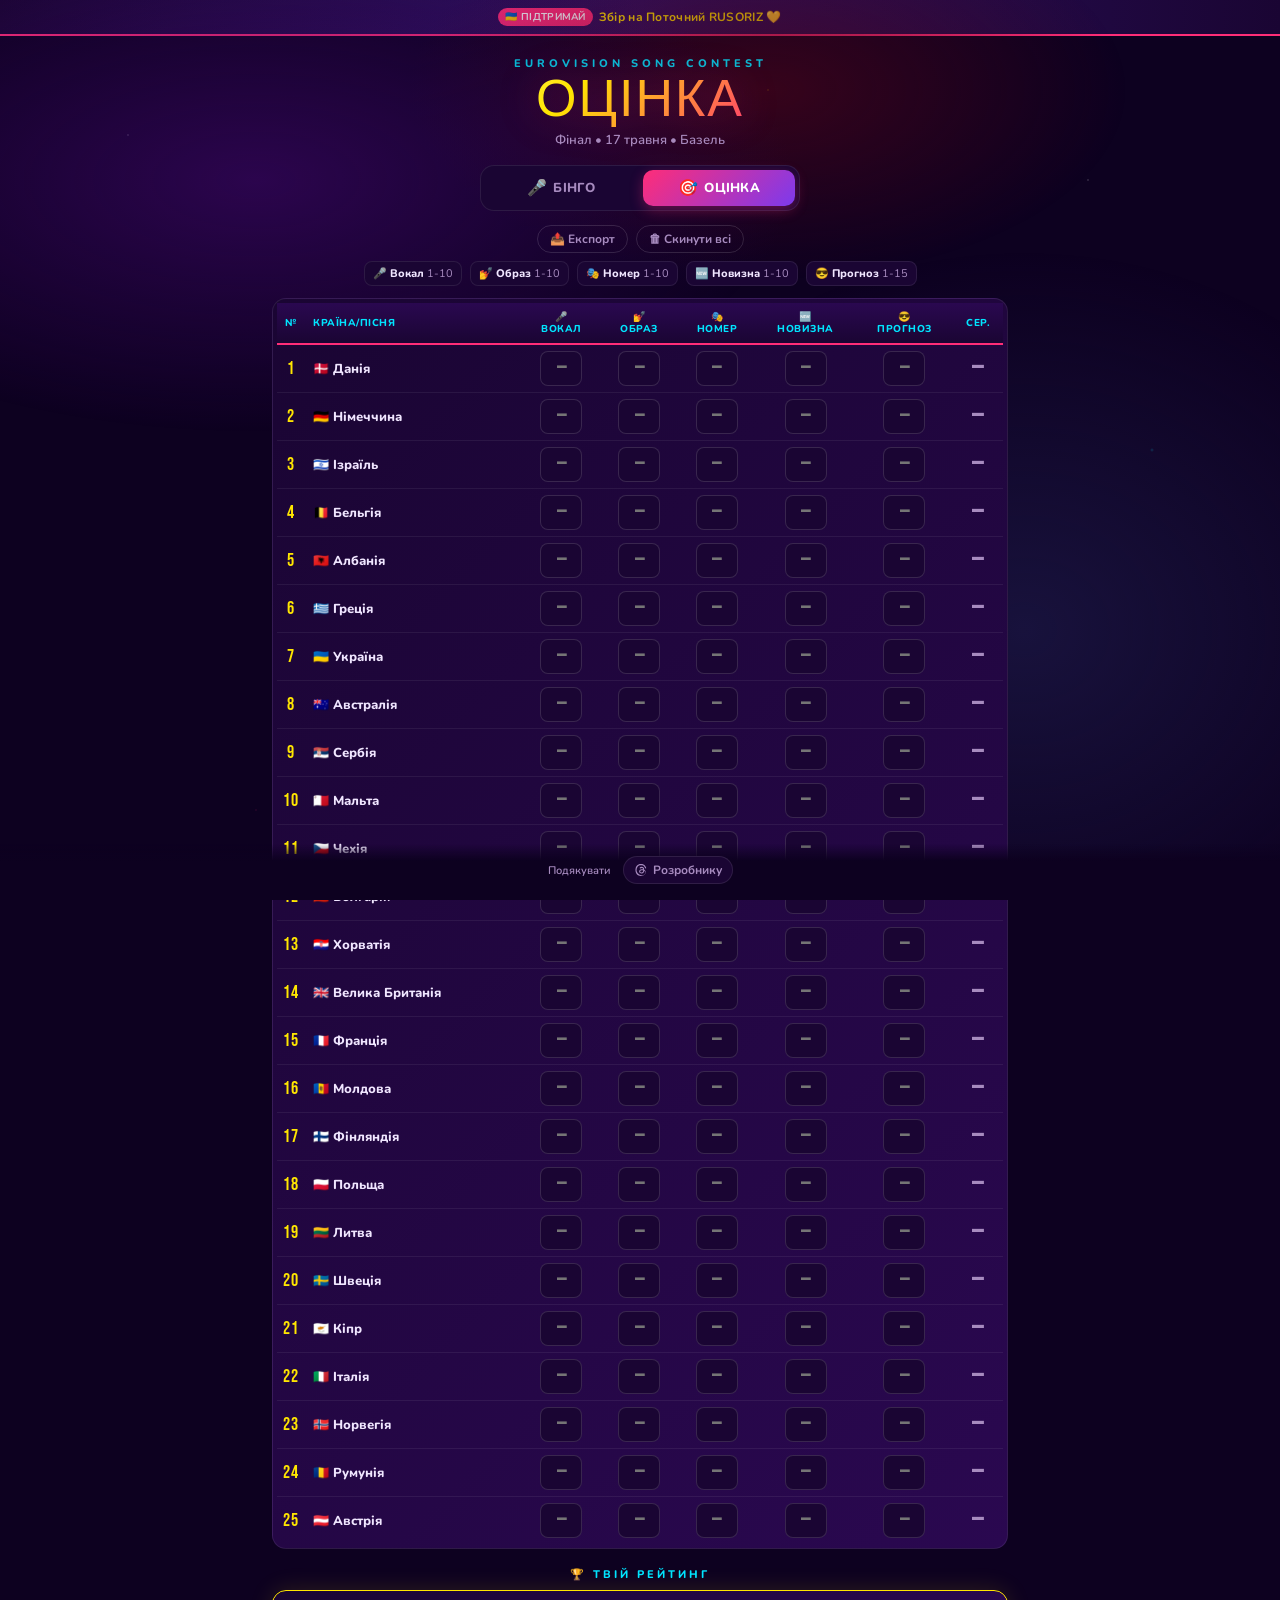
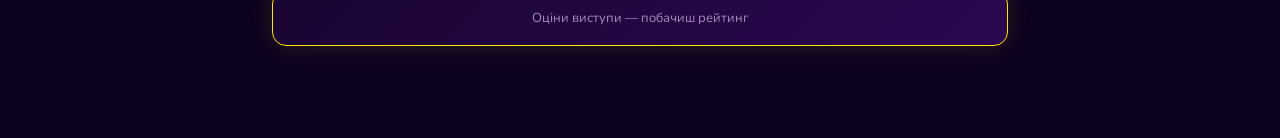
==== commit 1c5a974b: "new order added" ====
--- a/rate.html
+++ b/rate.html
@@ -139,7 +139,7 @@
             d="M17.83 11.36c-.09-.04-.18-.08-.27-.12-.16-2.93-1.75-4.6-4.43-4.62h-.04c-1.6 0-2.93.68-3.75 1.93l1.47 1.01c.61-.92 1.56-1.12 2.28-1.12h.02c.9.01 1.58.27 2.02.78.32.37.54.88.65 1.52-.83-.14-1.73-.18-2.69-.13-2.71.16-4.45 1.74-4.33 3.94.06 1.12.62 2.08 1.57 2.71.81.53 1.85.79 2.93.73 1.43-.08 2.55-.62 3.34-1.62.6-.76.98-1.74 1.14-2.97.66.4 1.16.93 1.43 1.56.46 1.07.49 2.83-.95 4.26-1.26 1.26-2.78 1.8-5.07 1.82-2.54-.02-4.46-.83-5.71-2.42C5.07 16.13 4.45 14 4.43 12c.02-2 .64-4.13 1.81-5.61C7.49 4.8 9.41 3.99 11.95 3.97c2.56.02 4.51.83 5.81 2.4.64.78 1.12 1.76 1.43 2.92l1.84-.49c-.39-1.42-.99-2.65-1.84-3.68C17.55 2.92 15.13 1.94 12 1.92H12c-3.13.02-5.51 1-7.18 2.96C3.32 6.62 2.55 9.04 2.5 12v.01c.06 2.95.82 5.37 2.32 7.13C6.49 21.07 8.87 22.07 12 22.08h.01c2.78-.02 4.75-.74 6.36-2.36 2.13-2.13 2.07-4.79.92-6.51-.65-.97-1.59-1.79-2.46-1.85zm-4.7 4.78c-1.2.07-2.45-.47-2.51-1.61-.04-.85.6-1.79 2.59-1.91.23-.01.45-.02.67-.02.72 0 1.4.07 2.01.21-.23 2.84-1.55 3.26-2.76 3.33z"
           />
         </svg>
-        Threads
+        Розробнику
       </a>
     </div>
 
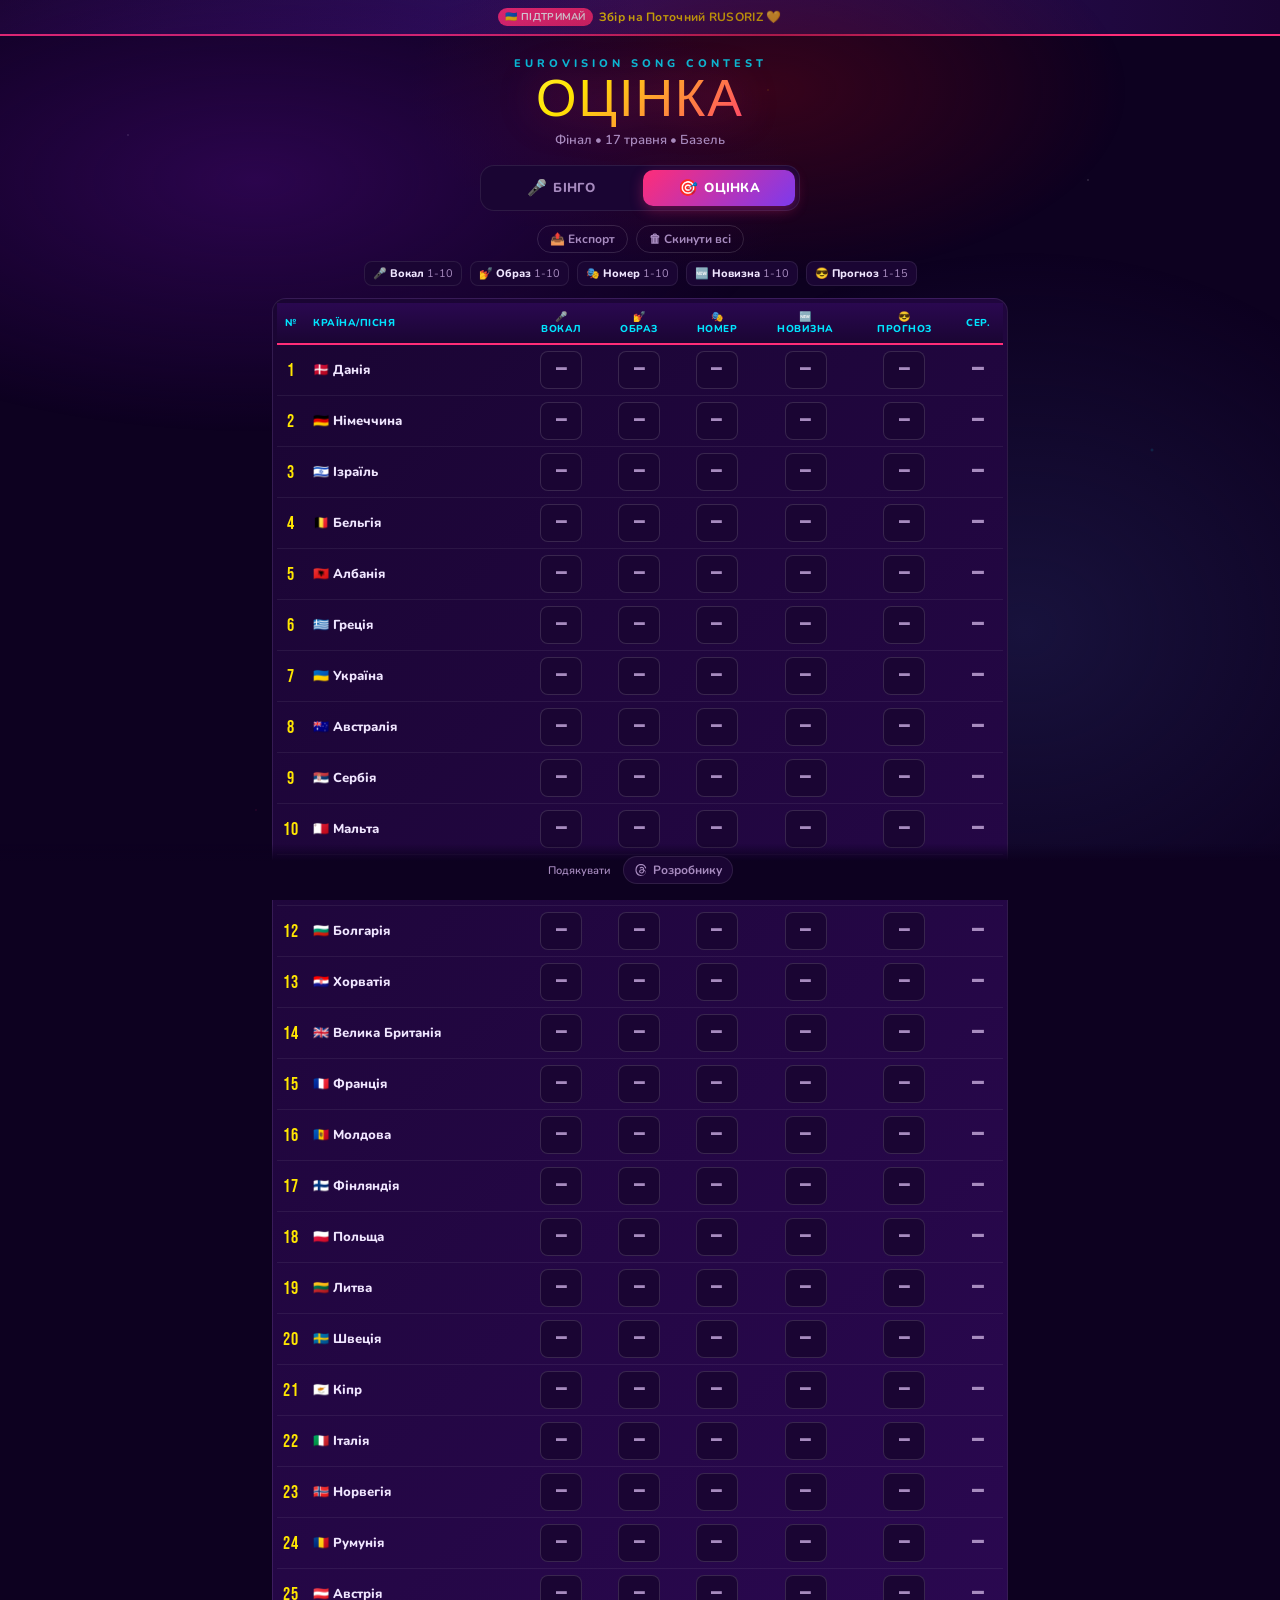
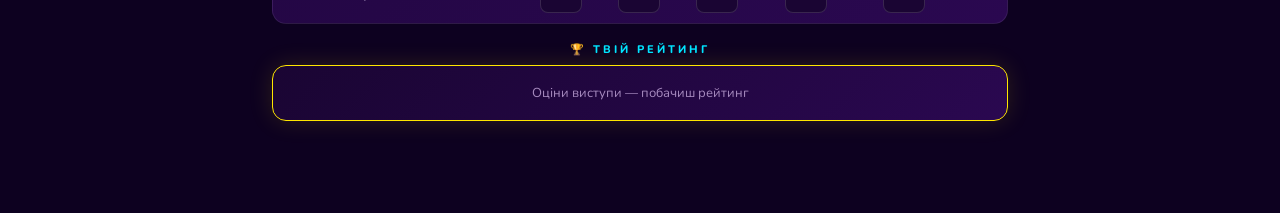
==== commit cfa0705e: "add nice selector" ====
--- a/rate.html
+++ b/rate.html
@@ -143,6 +143,31 @@
       </a>
     </div>
 
+    <!-- WHEEL PICKER -->
+    <div
+      class="picker-overlay"
+      id="pickerOverlay"
+      onclick="onPickerBackdrop(event)"
+    >
+      <div class="picker-sheet" onclick="event.stopPropagation()">
+        <div class="picker-handle"></div>
+        <div class="picker-title" id="pickerTitle">—</div>
+        <div class="picker-subtitle" id="pickerSubtitle">—</div>
+        <div class="picker-wheel-wrap">
+          <div class="picker-wheel" id="pickerWheel"></div>
+          <div class="picker-selection-indicator"></div>
+        </div>
+        <div class="picker-actions">
+          <button class="btn btn-secondary" onclick="clearPicker()">
+            Скинути
+          </button>
+          <button class="btn btn-primary" onclick="commitPicker()">
+            Готово ✓
+          </button>
+        </div>
+      </div>
+    </div>
+
     <script src="rate.js"></script>
   </body>
 </html>
--- a/styles.css
+++ b/styles.css
@@ -1248,35 +1248,33 @@
   max-width: 160px;
 }
 
-.rate-table .score input {
+/* Комірки-кнопки відкривають wheel-picker */
+.rate-table .score-btn {
   width: 42px;
   background: var(--surface);
   border: 1.5px solid #ffffff22;
   border-radius: 8px;
   padding: 6px 2px;
   font-family: 'Bebas Neue', sans-serif;
-  font-size: 18px;
+  font-size: 20px;
   font-weight: 700;
-  color: var(--text);
+  color: var(--text-dim);
   outline: none;
   text-align: center;
-  -moz-appearance: textfield;
-  appearance: textfield;
+  cursor: pointer;
   transition: all 0.15s;
-}
-.rate-table .score input::-webkit-outer-spin-button,
-.rate-table .score input::-webkit-inner-spin-button {
-  -webkit-appearance: none;
-  margin: 0;
-}
-.rate-table .score input:focus {
+  letter-spacing: 1px;
+}
+.rate-table .score-btn:hover {
   border-color: var(--accent2);
   background: var(--surface2);
-  box-shadow: 0 0 8px #00e5ff44;
-}
-.rate-table .score input:not(:placeholder-shown) {
+  color: var(--text);
+}
+.rate-table .score-btn:active { transform: scale(0.94); }
+.rate-table .score-btn.filled {
   border-color: var(--accent1);
   color: var(--accent3);
+  background: rgba(255, 230, 0, 0.04);
 }
 
 .rate-table .avg-cell {
@@ -1428,3 +1426,140 @@
 .page-tab-label {
   text-transform: uppercase;
 }
+
+/* ============================================================
+   WHEEL PICKER — iOS-style bottom sheet
+   ============================================================ */
+.picker-overlay {
+  position: fixed;
+  inset: 0;
+  background: rgba(0, 0, 0, 0.5);
+  backdrop-filter: blur(6px);
+  z-index: 300;
+  display: none;
+  align-items: flex-end;
+  justify-content: center;
+  animation: fadeIn 0.2s ease;
+}
+.picker-overlay.show { display: flex; }
+
+.picker-sheet {
+  width: 100%;
+  max-width: 480px;
+  background: linear-gradient(180deg, var(--surface), var(--surface2));
+  border-top: 1.5px solid var(--accent2);
+  border-radius: 24px 24px 0 0;
+  padding: 12px 20px 24px;
+  box-shadow: 0 -10px 40px rgba(0, 0, 0, 0.6), 0 -2px 24px #00e5ff22;
+  animation: pickerSlideUp 0.32s cubic-bezier(.34, 1.56, .64, 1);
+}
+@keyframes pickerSlideUp {
+  from { transform: translateY(100%); }
+  to { transform: translateY(0); }
+}
+
+.picker-handle {
+  width: 40px;
+  height: 4px;
+  background: #ffffff44;
+  border-radius: 2px;
+  margin: 0 auto 10px;
+}
+
+.picker-title {
+  font-size: 18px;
+  font-weight: 800;
+  color: var(--text);
+  text-align: center;
+  letter-spacing: 0.3px;
+}
+.picker-subtitle {
+  font-size: 13px;
+  color: var(--accent3);
+  text-align: center;
+  margin-bottom: 14px;
+  font-weight: 700;
+  letter-spacing: 0.5px;
+}
+
+.picker-wheel-wrap {
+  position: relative;
+  height: 240px;
+  margin: 0 -8px; /* трохи розширюємо для естетики */
+}
+
+.picker-wheel {
+  height: 100%;
+  overflow-y: scroll;
+  scroll-snap-type: y mandatory;
+  scrollbar-width: none;
+  -webkit-overflow-scrolling: touch;
+  overscroll-behavior: contain;
+  /* fade-out зверху і знизу — додає об'ємності */
+  -webkit-mask-image: linear-gradient(
+    180deg,
+    transparent 0%,
+    #000 25%,
+    #000 75%,
+    transparent 100%
+  );
+  mask-image: linear-gradient(
+    180deg,
+    transparent 0%,
+    #000 25%,
+    #000 75%,
+    transparent 100%
+  );
+}
+.picker-wheel::-webkit-scrollbar { display: none; }
+
+.wheel-spacer {
+  height: 96px; /* (240 − 48) / 2 — щоб перший/останній пункт міг бути по центру */
+  pointer-events: none;
+}
+
+.wheel-item {
+  height: 48px;
+  scroll-snap-align: center;
+  scroll-snap-stop: always;
+  display: flex;
+  align-items: center;
+  justify-content: center;
+  font-family: 'Bebas Neue', sans-serif;
+  font-size: 28px;
+  color: var(--text-dim);
+  letter-spacing: 2px;
+  cursor: pointer;
+  transition: color 0.15s, font-size 0.15s, text-shadow 0.15s;
+  user-select: none;
+}
+.wheel-item.selected {
+  color: var(--accent3);
+  font-size: 44px;
+  text-shadow: 0 0 14px #ffe60088, 0 0 28px #ff2d7844;
+}
+
+.picker-selection-indicator {
+  position: absolute;
+  top: 50%;
+  left: 8px;
+  right: 8px;
+  transform: translateY(-50%);
+  height: 48px;
+  border-top: 1.5px solid var(--accent3);
+  border-bottom: 1.5px solid var(--accent3);
+  pointer-events: none;
+  opacity: 0.35;
+  border-radius: 2px;
+}
+
+.picker-actions {
+  display: flex;
+  gap: 8px;
+  margin-top: 18px;
+}
+.picker-actions .btn {
+  flex: 1;
+  justify-content: center;
+  margin-top: 0;
+}
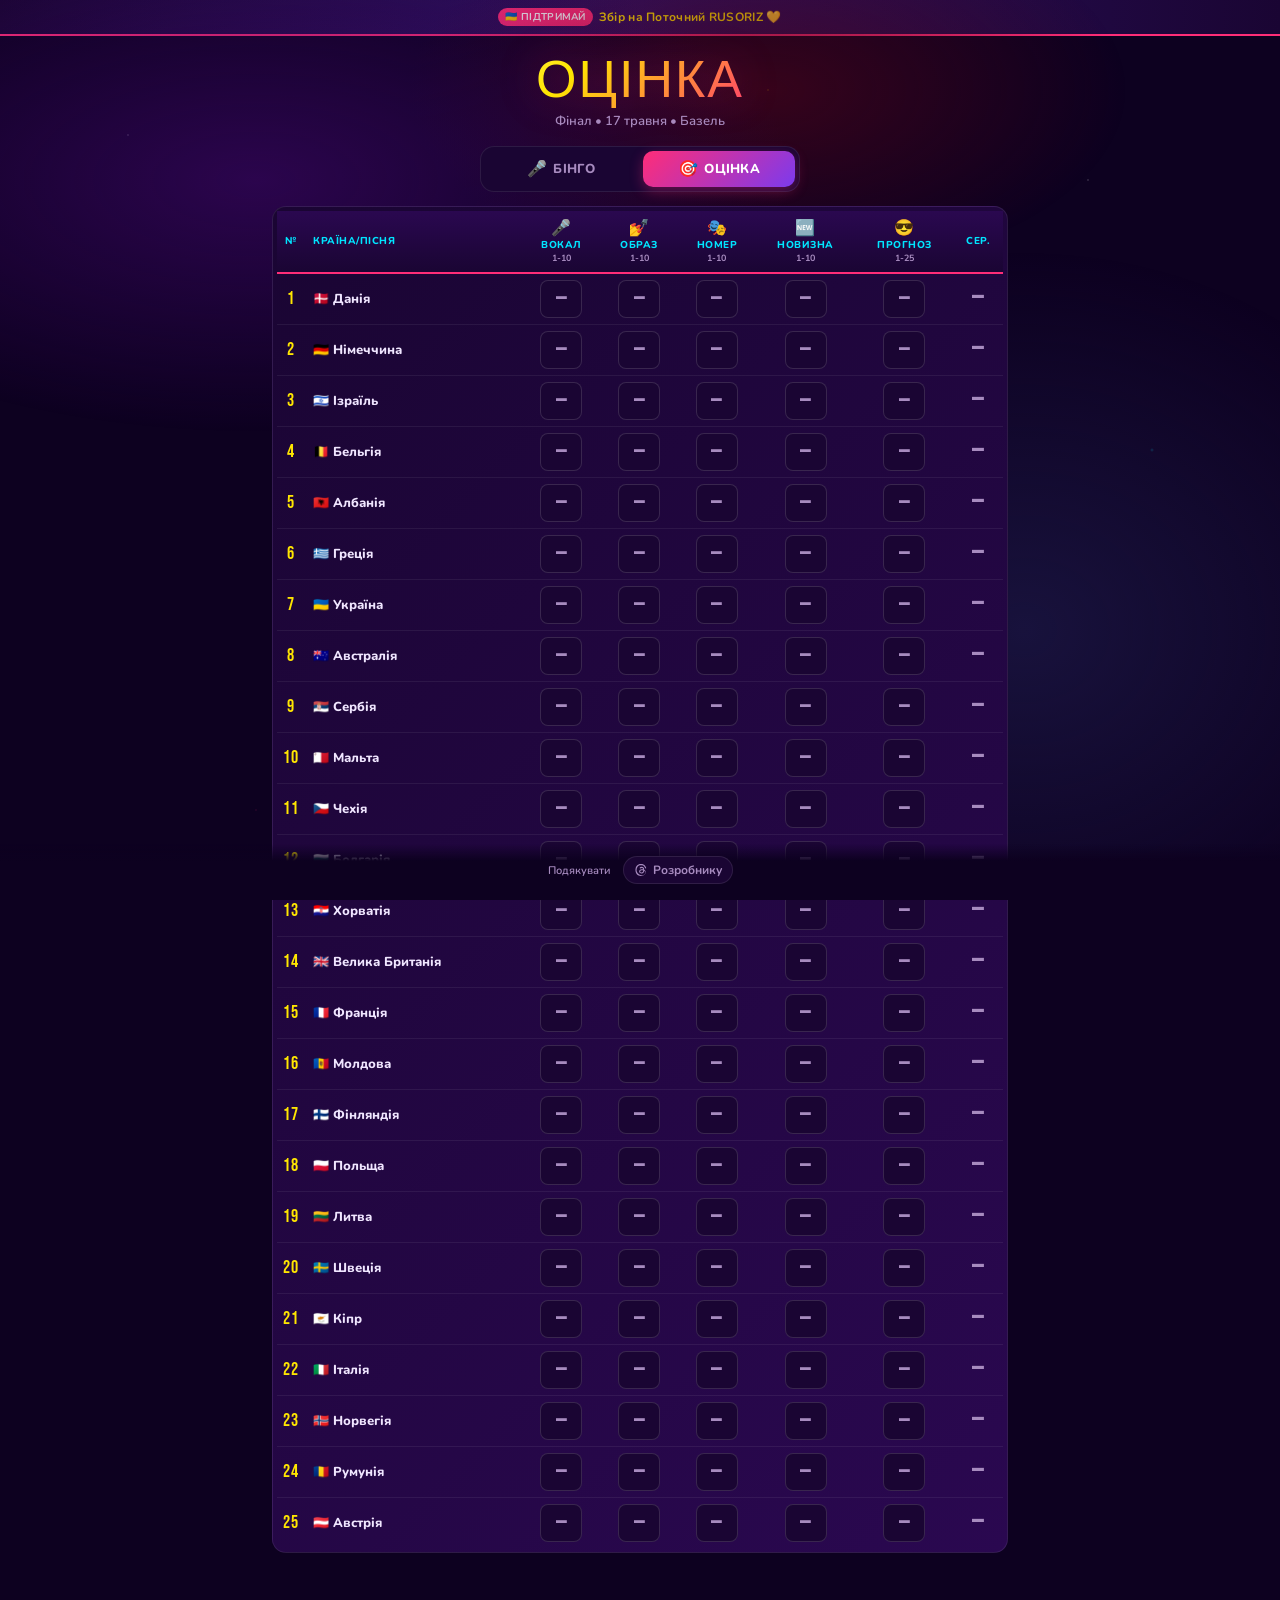
==== commit 13783556: "simplify ux a bit" ====
--- a/rate.html
+++ b/rate.html
@@ -13,7 +13,10 @@
       content="black-translucent"
     />
     <meta name="apple-mobile-web-app-title" content="Eurovision Bingo" />
-    <meta name="description" content="Оцінюй виступи на фіналі Євробачення 2026" />
+    <meta
+      name="description"
+      content="Оцінюй виступи на фіналі Євробачення 2026"
+    />
     <link rel="manifest" href="manifest.json" />
     <link rel="apple-touch-icon" href="apple-touch-icon.png" />
     <link rel="icon" type="image/png" sizes="192x192" href="icon-192.png" />
@@ -63,7 +66,6 @@
     <div class="wrap rate-wrap">
       <!-- HEADER -->
       <div class="header">
-        <div class="esc-logo">Eurovision Song Contest</div>
         <div class="title">ОЦІНКА</div>
         <div class="subtitle">Фінал • 17 травня • Базель</div>
       </div>
@@ -80,21 +82,12 @@
         </a>
       </div>
 
-      <!-- ACTIONS -->
-      <div class="nav-row">
+      <!-- ACTIONS — з'являється коли є оцінки -->
+      <div class="nav-row" id="rateActions" hidden>
         <button class="rules-btn" onclick="exportRatings()">📤 Експорт</button>
         <button class="rules-btn" onclick="resetAllRatings()">
           🗑 Скинути всі
         </button>
-      </div>
-
-      <!-- LEGEND -->
-      <div class="rate-legend">
-        <div><b>🎤 Вокал</b> 1-10</div>
-        <div><b>💅 Образ</b> 1-10</div>
-        <div><b>🎭 Номер</b> 1-10</div>
-        <div><b>🆕 Новизна</b> 1-10</div>
-        <div><b>😎 Прогноз</b> 1-15</div>
       </div>
 
       <!-- TABLE -->
@@ -104,11 +97,31 @@
             <tr>
               <th class="col-num">№</th>
               <th class="col-country">Країна/Пісня</th>
-              <th class="col-score">🎤<br />Вокал</th>
-              <th class="col-score">💅<br />Образ</th>
-              <th class="col-score">🎭<br />Номер</th>
-              <th class="col-score">🆕<br />Новизна</th>
-              <th class="col-score">😎<br />Прогноз</th>
+              <th class="col-score">
+                <span class="th-emoji">🎤</span>
+                <span class="th-label">Вокал</span>
+                <span class="th-range">1-10</span>
+              </th>
+              <th class="col-score">
+                <span class="th-emoji">💅</span>
+                <span class="th-label">Образ</span>
+                <span class="th-range">1-10</span>
+              </th>
+              <th class="col-score">
+                <span class="th-emoji">🎭</span>
+                <span class="th-label">Номер</span>
+                <span class="th-range">1-10</span>
+              </th>
+              <th class="col-score">
+                <span class="th-emoji">🆕</span>
+                <span class="th-label">Новизна</span>
+                <span class="th-range">1-10</span>
+              </th>
+              <th class="col-score">
+                <span class="th-emoji">😎</span>
+                <span class="th-label">Прогноз</span>
+                <span class="th-range">1-25</span>
+              </th>
               <th class="col-avg">Сер.</th>
             </tr>
           </thead>
@@ -116,12 +129,10 @@
         </table>
       </div>
 
-      <!-- LEADERBOARD -->
-      <div class="section-label">🏆 Твій рейтинг</div>
-      <div class="leaderboard" id="leaderboard">
-        <div class="leaderboard-empty">
-          Оціни виступи — побачиш рейтинг
-        </div>
+      <!-- LEADERBOARD — з'являється коли є оцінки -->
+      <div class="leaderboard-wrap" id="leaderboardWrap" hidden>
+        <div class="section-label">🏆 Твій рейтинг</div>
+        <div class="leaderboard" id="leaderboard"></div>
       </div>
     </div>
 
--- a/styles.css
+++ b/styles.css
@@ -18,6 +18,9 @@
 
 * { box-sizing: border-box; margin: 0; padding: 0; -webkit-tap-highlight-color: transparent; }
 
+/* HTML5 hidden-атрибут має перемагати над .class { display: flex/grid/... } */
+[hidden] { display: none !important; }
+
 body {
   font-family: 'Nunito', sans-serif;
   background: var(--bg);
@@ -534,6 +537,11 @@
   display: flex;
   gap: 8px;
   margin: 10px 0;
+  animation: statsFadeIn 0.4s ease;
+}
+@keyframes statsFadeIn {
+  from { opacity: 0; transform: translateY(-4px); }
+  to { opacity: 1; transform: translateY(0); }
 }
 .stat-box {
   flex: 1;
@@ -1150,22 +1158,33 @@
   flex-wrap: wrap;
 }
 
-.rate-legend {
-  display: flex;
-  gap: 8px;
-  flex-wrap: wrap;
-  justify-content: center;
-  margin: 8px 0 12px;
-  font-size: 11px;
-  color: var(--text-dim);
-}
-.rate-legend > div {
-  background: var(--surface);
-  border: 1px solid #ffffff15;
-  border-radius: 8px;
-  padding: 4px 8px;
-}
-.rate-legend b { color: var(--text); font-weight: 800; }
+/* Структура заголовків score-колонок: emoji + label + range */
+.rate-table .col-score .th-emoji {
+  display: block;
+  font-size: 16px;
+  margin-bottom: 2px;
+}
+.rate-table .col-score .th-label {
+  display: block;
+  font-size: 10px;
+  line-height: 1.1;
+}
+.rate-table .col-score .th-range {
+  display: block;
+  font-size: 9px;
+  font-weight: 700;
+  color: var(--text-dim);
+  letter-spacing: 0;
+  text-transform: none;
+  margin-top: 2px;
+}
+
+/* Плавне з'явлення actions-row */
+#rateActions { animation: fadeInActions 0.3s ease; }
+@keyframes fadeInActions {
+  from { opacity: 0; transform: translateY(-4px); }
+  to { opacity: 1; transform: translateY(0); }
+}
 
 .rate-table-wrap {
   background: linear-gradient(135deg, var(--surface), var(--surface2));
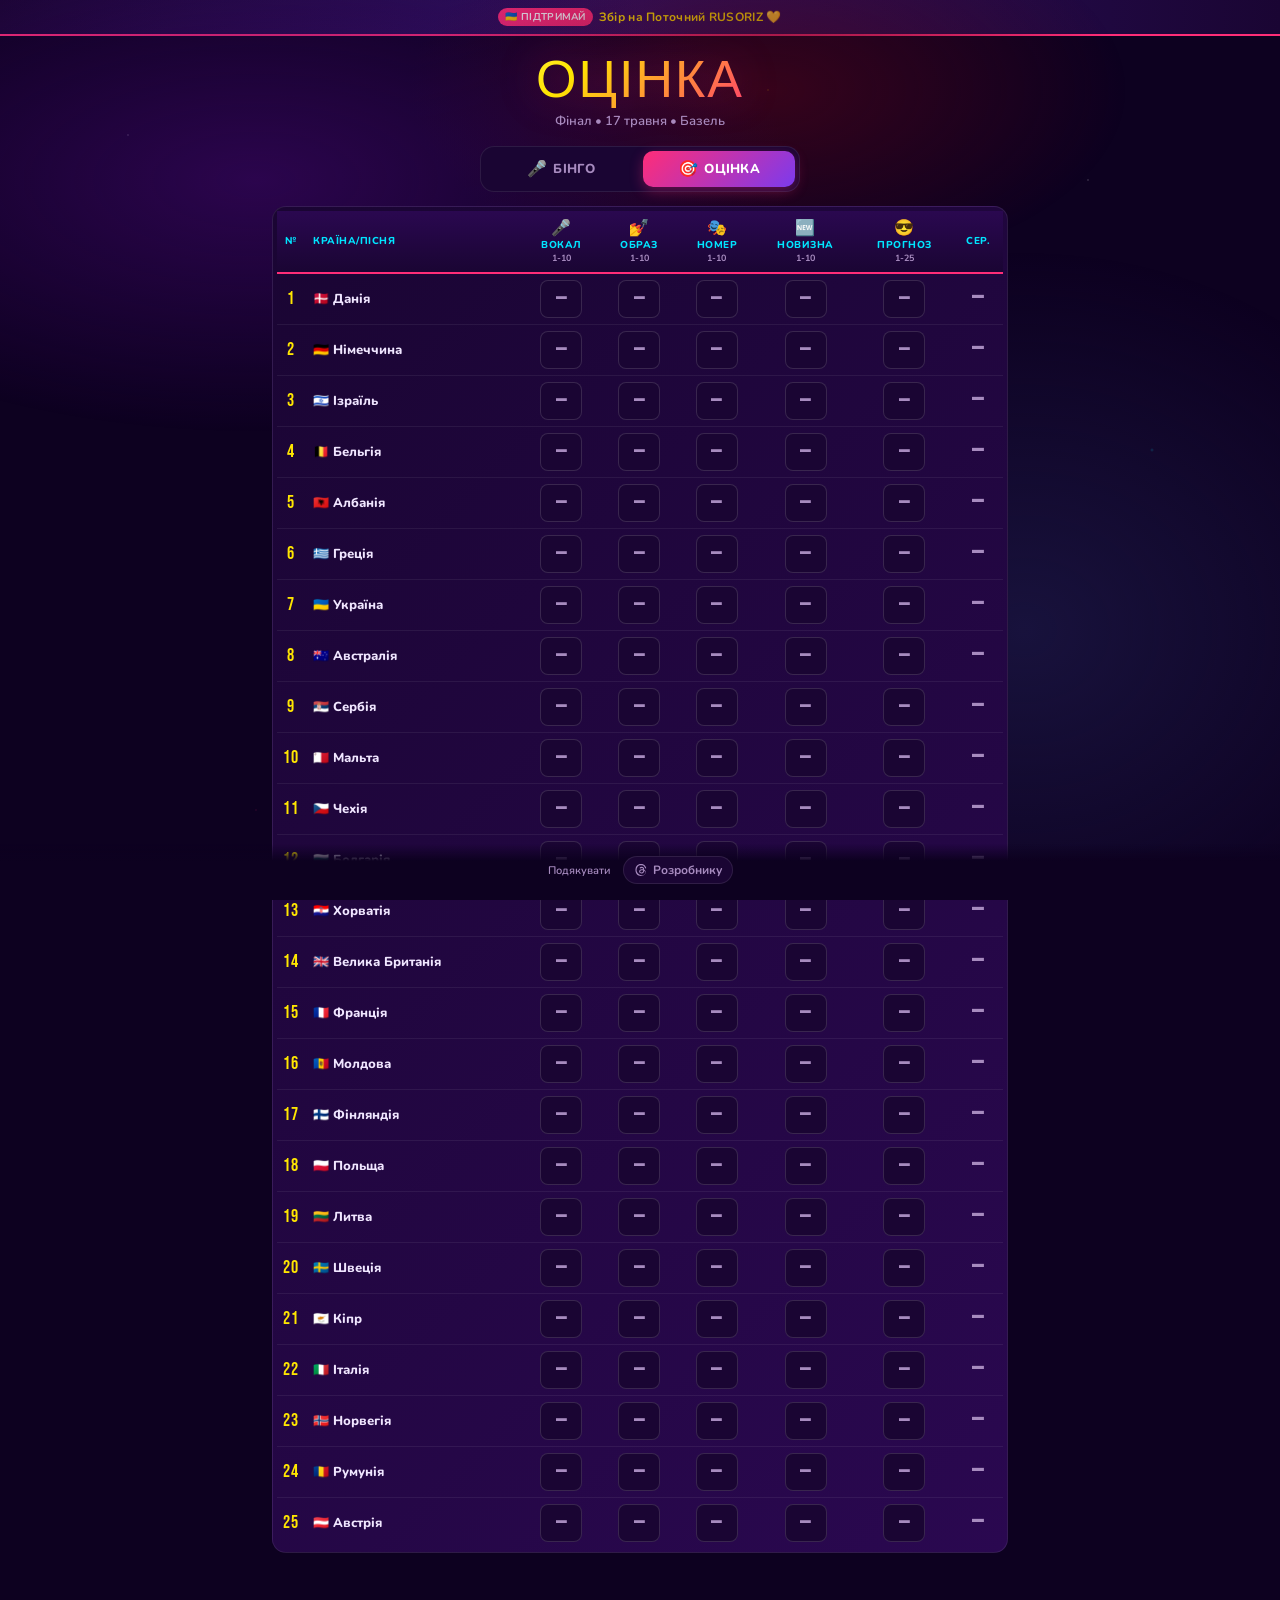
==== commit 628311df: "simple bugfixes" ====
--- a/rate.html
+++ b/rate.html
@@ -91,8 +91,9 @@
       </div>
 
       <!-- TABLE -->
-      <div class="rate-table-wrap">
-        <table class="rate-table" id="rateTable">
+      <div class="rate-table-outer" id="rateTableOuter">
+        <div class="rate-table-wrap" id="rateTableWrap">
+          <table class="rate-table" id="rateTable">
           <thead>
             <tr>
               <th class="col-num">№</th>
@@ -126,7 +127,8 @@
             </tr>
           </thead>
           <tbody id="rateBody"></tbody>
-        </table>
+          </table>
+        </div>
       </div>
 
       <!-- LEADERBOARD — з'являється коли є оцінки -->
--- a/styles.css
+++ b/styles.css
@@ -21,6 +21,9 @@
 /* HTML5 hidden-атрибут має перемагати над .class { display: flex/grid/... } */
 [hidden] { display: none !important; }
 
+/* Гарантуємо що сторінка ніколи не отримає горизонтальний скрол */
+html { overflow-x: hidden; }
+
 body {
   font-family: 'Nunito', sans-serif;
   background: var(--bg);
@@ -61,7 +64,7 @@
   z-index: 0;
 }
 
-.wrap { position: relative; z-index: 1; max-width: 480px; margin: 0 auto; padding: 0 12px 100px; }
+.wrap { position: relative; z-index: 1; max-width: 480px; margin: 0 auto; padding: 0 12px 100px; overflow-x: hidden; }
 
 /* MONOBANK BANNER */
 .mono-banner {
@@ -197,6 +200,7 @@
 }
 .name-input {
   flex: 1;
+  min-width: 0; /* критично! без цього flex-input не стискається менше за placeholder і виштовхує кнопки за межі екрану */
   background: var(--surface);
   border: 2px solid #ffffff22;
   border-radius: 10px;
@@ -1186,6 +1190,58 @@
   to { opacity: 1; transform: translateY(0); }
 }
 
+/* Outer обгортка для fade-gradient та стрілки-підказки скролу */
+.rate-table-outer {
+  position: relative;
+  margin-bottom: 16px;
+}
+/* Fade-gradient на правому краю — натякає, що далі ще є контент */
+.rate-table-outer::after {
+  content: '';
+  position: absolute;
+  top: 0;
+  right: 0;
+  bottom: 0;
+  width: 56px;
+  pointer-events: none;
+  background: linear-gradient(
+    90deg,
+    transparent 0%,
+    rgba(13, 1, 32, 0.5) 40%,
+    var(--bg) 100%
+  );
+  border-radius: 0 14px 14px 0;
+  opacity: 1;
+  transition: opacity 0.3s ease;
+  z-index: 2;
+}
+/* Пульсуюча стрілка справа — явна підказка */
+.rate-table-outer::before {
+  content: '→';
+  position: absolute;
+  top: 50%;
+  right: 12px;
+  transform: translate(0, -50%);
+  font-size: 22px;
+  font-weight: 800;
+  color: var(--accent3);
+  text-shadow: 0 0 10px #ffe600cc, 0 0 18px #ff2d7866;
+  pointer-events: none;
+  z-index: 3;
+  animation: scrollHintArrow 1.4s ease-in-out infinite;
+}
+@keyframes scrollHintArrow {
+  0%, 100% { transform: translate(0, -50%); opacity: 0.55; }
+  50% { transform: translate(6px, -50%); opacity: 1; }
+}
+/* Сховати fade + стрілку коли скрол досяг кінця або немає overflow взагалі */
+.rate-table-outer.scrolled-end::after,
+.rate-table-outer.scrolled-end::before,
+.rate-table-outer.no-overflow::after,
+.rate-table-outer.no-overflow::before {
+  opacity: 0;
+}
+
 .rate-table-wrap {
   background: linear-gradient(135deg, var(--surface), var(--surface2));
   border: 1.5px solid #ffffff15;
@@ -1193,7 +1249,7 @@
   overflow-x: auto;
   -webkit-overflow-scrolling: touch;
   padding: 4px;
-  margin-bottom: 16px;
+  margin-bottom: 0; /* margin переїхав на outer */
 }
 
 .rate-table {
